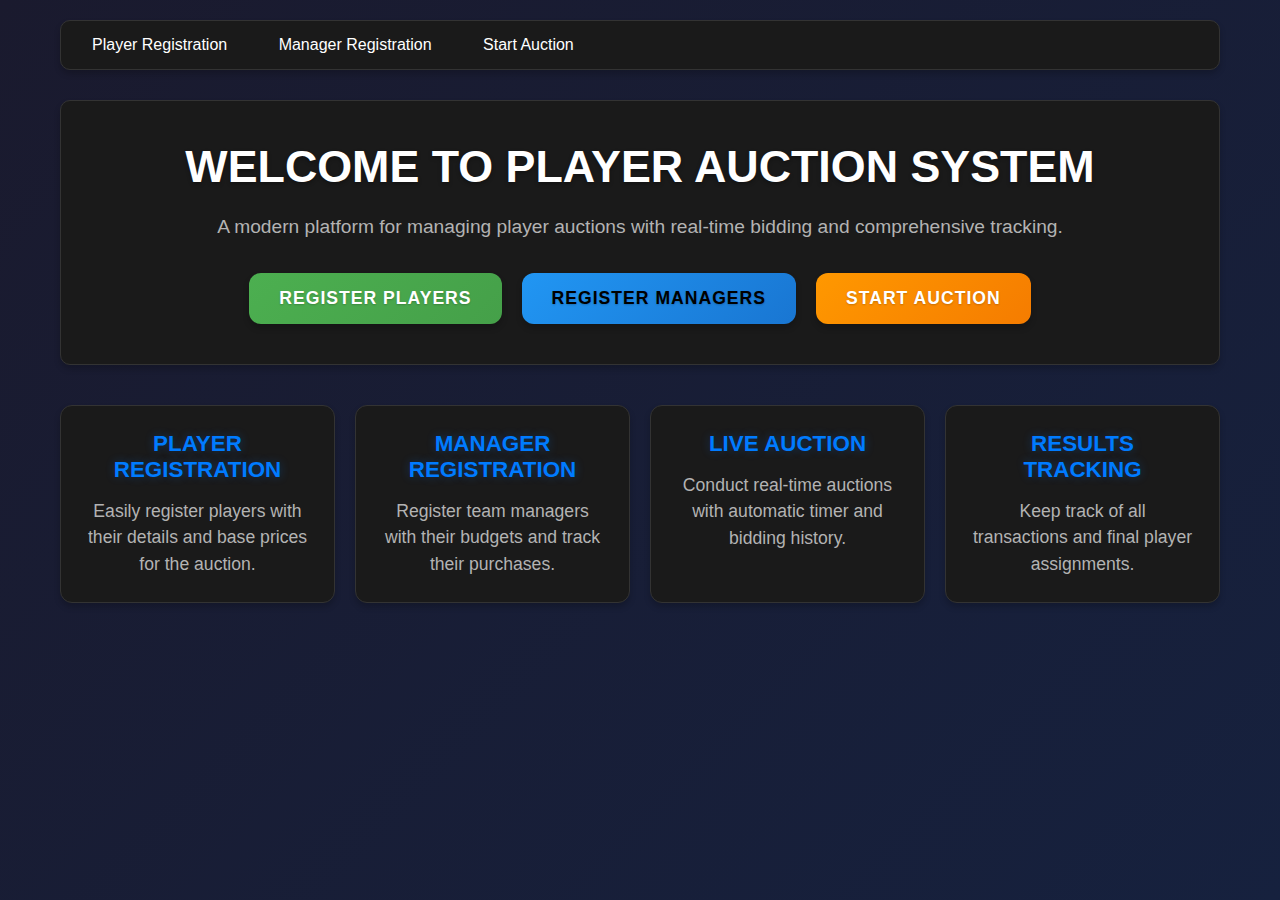
==== MY PROJECT/index.html @ 42013368 "added index.html" ====
<!DOCTYPE html>
<html lang="en">
<head>
    <meta charset="UTF-8">
    <meta name="viewport" content="width=device-width, initial-scale=1.0">
    <title>Player Auction System</title>
    <link rel="stylesheet" href="styles.css">
    <style>
        .welcome-section {
            background: #1a1a1a;
            padding: 40px;
            border-radius: 10px;
            text-align: center;
            margin: 20px 0;
            border: 1px solid #333333;
            box-shadow: 0 4px 6px rgba(0, 0, 0, 0.2);
        }

        .welcome-section h1 {
            color: #ffffff;
            font-size: 2.8em;
            margin-bottom: 20px;
            text-shadow: 0 2px 4px rgba(0, 0, 0, 0.3);
        }

        .welcome-section p {
            color: #b3b3b3;
            font-size: 1.2em;
            margin-bottom: 30px;
            line-height: 1.6;
        }

        .features-grid {
            display: grid;
            grid-template-columns: repeat(auto-fit, minmax(250px, 1fr));
            gap: 20px;
            margin-top: 40px;
        }

        .feature-card {
            background: #1a1a1a;
            padding: 25px;
            border-radius: 12px;
            text-align: center;
            border: 1px solid #333333;
            transition: all 0.3s ease;
            box-shadow: 0 4px 6px rgba(0, 0, 0, 0.2);
        }

        .feature-card:hover {
            transform: translateY(-5px);
            box-shadow: 0 6px 12px rgba(0, 0, 0, 0.3);
            border-color: #444444;
        }

        .feature-card h3 {
            color: #007bff;
            margin-bottom: 15px;
            font-size: 1.4em;
            text-shadow: 0 0 10px rgba(0, 123, 255, 0.3);
        }

        .feature-card p {
            color: #b3b3b3;
            line-height: 1.5;
            font-size: 1.1em;
        }

        .action-buttons {
            display: flex;
            justify-content: center;
            gap: 20px;
            margin-top: 30px;
            flex-wrap: wrap;
        }

        .action-button {
            text-decoration: none;
            padding: 15px 30px;
            border-radius: 12px;
            font-size: 1.1em;
            color: #ffffff;
            transition: all 0.3s ease;
            border: none;
            box-shadow: 0 4px 6px rgba(0, 0, 0, 0.2);
            text-shadow: 0 1px 2px rgba(0, 0, 0, 0.2);
            min-width: 200px;
        }

        .action-button:hover {
            transform: translateY(-2px);
            box-shadow: 0 6px 12px rgba(0, 0, 0, 0.3);
        }

        .btn-players {
            background: linear-gradient(135deg, #4CAF50, #45a049);
        }

        .btn-players:hover {
            background: linear-gradient(135deg, #45a049, #388e3c);
        }

        .btn-managers {
            background: linear-gradient(135deg, #2196F3, #1976D2);
            color: #000000;
            font-weight: bold;
        }

        .btn-managers:hover {
            background: linear-gradient(135deg, #1976D2, #1565C0);
            color: #000000;
        }

        .btn-auction {
            background: linear-gradient(135deg, #ff9800, #f57c00);
        }

        .btn-auction:hover {
            background: linear-gradient(135deg, #f57c00, #ef6c00);
        }

        /* Dark theme specific navigation */
        .navigation {
            background: #1a1a1a;
            padding: 15px;
            border-radius: 10px;
            margin-bottom: 30px;
            border: 1px solid #333333;
            box-shadow: 0 4px 6px rgba(0, 0, 0, 0.2);
        }

        .navigation a {
            color: #ffffff;
            text-decoration: none;
            padding: 8px 16px;
            margin-right: 15px;
            border-radius: 6px;
            transition: all 0.3s ease;
        }

        .navigation a:hover {
            background: #2d2d2d;
            color: #007bff;
        }
    </style>
    <link rel="stylesheet" href="https://cdnjs.cloudflare.com/ajax/libs/font-awesome/5.15.4/css/all.min.css">
</head>
<body>
    <div class="container">
        <nav class="navigation">
            <a href="player.html">Player Registration</a>
            <a href="manager.html">Manager Registration</a>
            <a href="auction.html">Start Auction</a>
        </nav>

        <div class="welcome-section">
            <h1>WELCOME TO PLAYER AUCTION SYSTEM</h1>
            <p>A modern platform for managing player auctions with real-time bidding and comprehensive tracking.</p>
            
            <div class="action-buttons">
                <a href="player.html" class="action-button btn-players">Register Players</a>
                <a href="manager.html" class="action-button btn-managers">Register Managers</a>
                <a href="auction.html" class="action-button btn-auction">Start Auction</a>
            </div>
        </div>

        <div class="features-grid">
            <div class="feature-card">
                <h3>PLAYER REGISTRATION</h3>
                <p>Easily register players with their details and base prices for the auction.</p>
            </div>
            <div class="feature-card">
                <h3>MANAGER REGISTRATION</h3>
                <p>Register team managers with their budgets and track their purchases.</p>
            </div>
            <div class="feature-card">
                <h3>LIVE AUCTION</h3>
                <p>Conduct real-time auctions with automatic timer and bidding history.</p>
            </div>
            <div class="feature-card">
                <h3>RESULTS TRACKING</h3>
                <p>Keep track of all transactions and final player assignments.</p>
            </div>
        </div>
    </div>
</body>
</html>
---- MY PROJECT/styles.css ----
/* Base styles */
* {
    margin: 0;
    padding: 0;
    box-sizing: border-box;
    font-family: 'Poppins', Arial, sans-serif;
}

body {
    background: linear-gradient(135deg, #1a1a2e 0%, #16213e 100%);
    color: #ffffff;
    margin: 0;
    padding: 0;
    opacity: 1;
    transition: opacity 0.3s ease-in-out;
    min-height: 100vh;
}

body.fade-out {
    opacity: 0;
}

.container {
    max-width: 1200px;
    margin: 0 auto;
    padding: 20px;
}

.section {
    margin: 20px 0;
    padding: 25px;
    border: none;
    border-radius: 15px;
    transition: all 0.3s ease-in-out;
    background: rgba(255, 255, 255, 0.1);
    backdrop-filter: blur(10px);
    box-shadow: 0 8px 32px 0 rgba(31, 38, 135, 0.37);
}

.section:hover {
    transform: translateY(-3px);
    box-shadow: 0 12px 40px 0 rgba(31, 38, 135, 0.45);
}

.form-group {
    display: flex;
    gap: 15px;
    margin-bottom: 20px;
    align-items: center;
}

input {
    padding: 12px;
    border: 2px solid rgba(255, 255, 255, 0.2);
    border-radius: 8px;
    background: rgba(255, 255, 255, 0.1);
    color: #ffffff;
    transition: all 0.3s ease;
}

input:focus {
    outline: none;
    border-color: #4CAF50;
    box-shadow: 0 0 10px rgba(76, 175, 80, 0.3);
}

button {
    padding: 12px 24px;
    background: linear-gradient(45deg, #4CAF50, #45a049);
    color: white;
    border: none;
    border-radius: 8px;
    cursor: pointer;
    transition: all 0.3s ease;
    font-weight: 600;
    text-transform: uppercase;
    letter-spacing: 1px;
}

button:hover {
    background: linear-gradient(45deg, #45a049, #4CAF50);
    transform: translateY(-2px);
    box-shadow: 0 5px 15px rgba(76, 175, 80, 0.4);
}

button:active {
    transform: translateY(0);
}

button:disabled {
    background: linear-gradient(45deg, #cccccc, #999999);
    cursor: not-allowed;
}

#timer {
    font-size: 64px;
    text-align: center;
    margin: 30px 0;
    color: #00ff88;
    text-shadow: 0 0 20px rgba(0, 255, 136, 0.5);
    font-weight: 700;
    animation: glow 1.5s ease-in-out infinite alternate;
}

@keyframes glow {
    from {
        text-shadow: 0 0 10px rgba(0, 255, 136, 0.5);
    }
    to {
        text-shadow: 0 0 20px rgba(0, 255, 136, 0.8);
    }
}

#currentPlayer {
    text-align: center;
    font-size: 28px;
    margin: 25px 0;
    color: #00ff88;
    text-shadow: 0 0 10px rgba(0, 255, 136, 0.3);
}

.manager-card, .player-card {
    padding: 20px;
    margin: 15px 0;
    border: none;
    border-radius: 12px;
    background: rgba(255, 255, 255, 0.1);
    backdrop-filter: blur(10px);
    transition: all 0.3s ease;
    animation: slideIn 0.5s ease-out;
}

.manager-card:hover, .player-card:hover {
    transform: translateY(-3px);
    box-shadow: 0 8px 25px rgba(0, 0, 0, 0.2);
}

@keyframes slideIn {
    from {
        opacity: 0;
        transform: translateY(20px);
    }
    to {
        opacity: 1;
        transform: translateY(0);
    }
}

#highestBidder {
    text-align: center;
    font-size: 24px;
    color: #00ff88;
    margin: 15px 0;
    text-shadow: 0 0 10px rgba(0, 255, 136, 0.3);
}

.result-item {
    padding: 15px;
    margin: 10px 0;
    background: rgba(255, 255, 255, 0.1);
    border-radius: 10px;
    backdrop-filter: blur(5px);
    transition: all 0.3s ease;
}

.result-item:hover {
    transform: translateX(5px);
    background: rgba(255, 255, 255, 0.15);
}

.auction-controls {
    display: flex;
    gap: 15px;
    justify-content: center;
    margin: 30px 0;
}

.auction-status {
    text-align: center;
    margin: 20px 0;
    font-size: 1.3em;
    color: #00ff88;
    text-shadow: 0 0 10px rgba(0, 255, 136, 0.3);
}

.current-player {
    background: rgba(255, 255, 255, 0.1);
    padding: 30px;
    border-radius: 15px;
    margin: 25px 0;
    text-align: center;
    backdrop-filter: blur(10px);
    box-shadow: 0 8px 32px 0 rgba(31, 38, 135, 0.37);
}

.timer {
    text-align: center;
    font-size: 1.8em;
    font-weight: bold;
    color: #00ff88;
    margin: 20px 0;
    text-shadow: 0 0 15px rgba(0, 255, 136, 0.5);
}

.bidding-section {
    display: flex;
    align-items: center;
    gap: 15px;
    margin: 20px 0;
    flex-wrap: wrap;
    justify-content: center;
}

.manager-select {
    padding: 12px;
    font-size: 1em;
    min-width: 220px;
    border-radius: 8px;
    background: rgba(255, 255, 255, 0.1);
    color: #ffffff;
    border: 2px solid rgba(255, 255, 255, 0.2);
    transition: all 0.3s ease;
}

.manager-select:focus {
    outline: none;
    border-color: #00ff88;
    box-shadow: 0 0 10px rgba(0, 255, 136, 0.3);
}

#bidAmount {
    padding: 12px;
    font-size: 1em;
    width: 180px;
    border-radius: 8px;
    background: rgba(255, 255, 255, 0.1);
    color: #ffffff;
    border: 2px solid rgba(255, 255, 255, 0.2);
}

#bidAmount:focus {
    outline: none;
    border-color: #00ff88;
    box-shadow: 0 0 10px rgba(0, 255, 136, 0.3);
}

.action-button {
    text-decoration: none;
    padding: 15px 35px;
    border-radius: 10px;
    font-size: 1.1em;
    background: linear-gradient(45deg, #4CAF50, #45a049);
    color: white;
    border: none;
    cursor: pointer;
    transition: all 0.3s ease;
    text-transform: uppercase;
    letter-spacing: 1px;
    font-weight: 600;
    display: inline-block;
}

.action-button:hover {
    transform: translateY(-2px);
    box-shadow: 0 5px 15px rgba(76, 175, 80, 0.4);
}

h1, h2, h3 {
    color: #00ff88;
    text-shadow: 0 0 10px rgba(0, 255, 136, 0.3);
    margin-bottom: 20px;
}

table {
    width: 100%;
    border-collapse: collapse;
    margin: 20px 0;
    background: rgba(255, 255, 255, 0.1);
    backdrop-filter: blur(10px);
    border-radius: 10px;
    overflow: hidden;
}

th, td {
    padding: 15px;
    text-align: left;
    border-bottom: 1px solid rgba(255, 255, 255, 0.1);
}

th {
    background: rgba(0, 255, 136, 0.1);
    color: #00ff88;
    font-weight: 600;
}

tr:hover {
    background: rgba(255, 255, 255, 0.05);
}

.hidden {
    display: none;
}

#timer {
    font-size: 48px;
    text-align: center;
    margin: 20px 0;
    color: #007bff;
    text-shadow: 2px 2px 4px rgba(0, 0, 0, 0.1);
    animation: pulse 1s infinite;
}

@keyframes pulse {
    0% {
        transform: scale(1);
    }
    50% {
        transform: scale(1.05);
    }
    100% {
        transform: scale(1);
    }
}

#currentPlayer {
    text-align: center;
    font-size: 24px;
    margin: 20px 0;
}

.manager-card, .player-card {
    padding: 10px;
    margin: 10px 0;
    border: 1px solid #ddd;
    border-radius: 4px;
    background-color: #383838;
    transition: all 0.2s ease-in-out;
    animation: fadeIn 0.5s ease-in-out;
}

@keyframes fadeIn {
    from {
        opacity: 0;
        transform: translateY(10px);
    }
    to {
        opacity: 1;
        transform: translateY(0);
    }
}

#highestBidder {
    text-align: center;
    font-size: 20px;
    color: #4CAF50;
    margin: 10px 0;
}

#soldPlayers, #unsoldPlayers {
    margin-top: 15px;
}

.result-item {
    padding: 10px;
    margin: 5px 0;
    background-color: #383838;
    border-radius: 4px;
}

.auction-controls {
    display: flex;
    gap: 10px;
    justify-content: center;
    margin: 20px 0;
}

.auction-status {
    text-align: center;
    margin: 15px 0;
    font-size: 1.2em;
    color: #1e3c72;
}

.current-player {
    background: #383838;
    padding: 20px;
    border-radius: 10px;
    margin: 20px 0;
    text-align: center;
}

.timer {
    text-align: center;
    font-size: 1.5em;
    font-weight: bold;
    color: #007bff;
    margin: 15px 0;
}

.bidding-section {
    display: flex;
    align-items: center;
    gap: 10px;
    margin: 15px 0;
    flex-wrap: wrap;
}

.manager-select {
    padding: 8px;
    font-size: 0.9em;
    min-width: 200px;
    border-radius: 4px;
    background: #ffffff;
    color: #000000;
    border: 1px solid #333333;
}

#bidAmount {
    padding: 8px;
    font-size: 0.9em;
    width: 150px;
    border-radius: 4px;
    background: #ffffff;
    color: #000000;
    border: 1px solid #333333;
}

.sold-btn, .unsold-btn {
    padding: 6px 12px;
    font-size: 0.9em;
    border: none;
    border-radius: 4px;
    cursor: pointer;
    font-weight: bold;
    margin-left: 10px;
    display: none;
}

.sold-btn {
    background: #4CAF50;
    color: #ffffff;
}

.unsold-btn {
    background: #ff9800;
    color: #000000;
}

.sold-btn:hover {
    background: #45a049;
}

.unsold-btn:hover {
    background: #f57c00;
}

.timer {
    font-size: 36px;
    font-weight: bold;
    color: #4CAF50;
    text-align: center;
    margin: 15px 0;
    padding: 10px;
    background: #1a1a1a;
    border-radius: 8px;
    border: 1px solid #333333;
}

.auction-main {
    display: grid;
    grid-template-columns: 2fr 1fr;
    gap: 20px;
    margin-top: 20px;
}

.auction-left, .auction-right {
    background: #383838;
    padding: 20px;
    border-radius: 10px;
    box-shadow: 0 2px 4px rgba(0, 0, 0, 0.1);
}

.bidding-history {
    margin-top: 20px;
    max-height: 300px;
    overflow-y: auto;
}

.bid-history-item {
    padding: 10px;
    border-bottom: 1px solid #eee;
}

.bid-history-item:last-child {
    border-bottom: none;
}

.managers-list {
    margin-bottom: 20px;
}

.manager-item {
    padding: 10px;
    background: #383838;
    border-radius: 5px;
    margin-bottom: 10px;
}

.auction-results {
    margin-top: 20px;
}

.auction-result-item {
    padding: 15px;
    background: #383838;
    border-radius: 5px;
    margin-bottom: 10px;
}

.auction-result-item.unsold {
    background: #383838;
}

.auction-result-item h4 {
    margin: 0 0 10px 0;
    color: #1e3c72;
}

.auction-result-item p {
    margin: 5px 0;
    color: #ffffff;
}

/* Status messages */
.warning {
    background-color: #dc3545;
    color: #ffffff;
    padding: 10px;
    border-radius: 5px;
    margin-bottom: 10px;
    border: 1px solid #ffeeba;
}

.success {
    background-color: #28a745;
    color: #ffffff;
    padding: 10px;
    border-radius: 5px;
    margin-bottom: 10px;
    border: 1px solid #c3e6cb;
}

/* Timer styles */
.timer {
    font-size: 24px;
    font-weight: bold;
    color: #007bff;
    text-align: center;
    margin: 10px 0;
}

/* Bidding section */
.bidding-section {
    display: flex;
    gap: 10px;
    margin: 20px 0;
}

.manager-select {
    flex: 1;
    padding: 8px;
    border: 1px solid #ddd;
    border-radius: 5px;
}

#bidAmount {
    flex: 1;
    padding: 8px;
    border: 1px solid #ddd;
    border-radius: 5px;
}

.current-player {
    background: #383838;
    padding: 15px;
    border-radius: 10px;
    margin-bottom: 20px;
}

.auction-status {
    font-size: 18px;
    color: #1e3c72;
    margin-bottom: 20px;
    text-align: center;
}

/* Navigation styles */
.navigation {
    margin-bottom: 20px;
    padding: 10px;
    background: #1a1a1a;
    border-radius: 5px;
    border: 1px solid #333333;
}

.navigation a {
    margin-right: 15px;
    text-decoration: none;
    color: #ffffff;
    padding: 5px 10px;
    border-radius: 3px;
}

.navigation a:hover {
    background: #2d2d2d;
}

/* Dashboard styles */
.auction-dashboard {
    background: #2d2d2d;
    padding: 20px;
    border-radius: 8px;
    border: 1px solid #404040;
}

.dashboard-header {
    margin-bottom: 20px;
}

.dashboard-grid {
    display: grid;
    grid-template-columns: 300px 1fr;
    gap: 20px;
}

.registered-section {
    background: #383838;
    padding: 15px;
    border-radius: 8px;
}

.auction-main {
    background: #383838;
    padding: 20px;
    border-radius: 8px;
    border: 1px solid #404040;
}

.current-player {
    background: #383838;
    padding: 15px;
    border-radius: 8px;
    margin-bottom: 15px;
}

.timer {
    font-size: 24px;
    text-align: center;
    margin: 15px 0;
    font-weight: bold;
    color: #007bff;
}

.bidding-section {
    display: flex;
    gap: 10px;
    margin-bottom: 20px;
}

.manager-select {
    flex-grow: 1;
    padding: 8px;
    border: 1px solid #ddd;
    border-radius: 4px;
}

#bidAmount {
    width: 150px;
    padding: 8px;
    border: 1px solid #ddd;
    border-radius: 4px;
}

.bidding-history {
    background: #383838;
    padding: 15px;
    border-radius: 8px;
    max-height: 300px;
    overflow-y: auto;
}

.bid-history-item {
    padding: 8px;
    border-bottom: 1px solid #eee;
}

.bid-history-item:last-child {
    border-bottom: none;
}

.auction-results {
    background: #383838;
    padding: 15px;
    border-radius: 8px;
    margin-top: 20px;
}

.auction-result-item {
    padding: 8px;
    border-bottom: 1px solid #eee;
}

.auction-result-item.unsold {
    color: #dc3545;
}

.players-list, .managers-list {
    margin-top: 20px;
}

.player-item, .manager-item {
    background: #1a1a1a;
    padding: 15px;
    border-radius: 8px;
    margin-bottom: 10px;
    box-shadow: 0 2px 4px rgba(0, 0, 0, 0.05);
    display: flex;
    justify-content: space-between;
    align-items: center;
    border: 1px solid #404040;
}

.player-info, .manager-info {
    flex-grow: 1;
}

.player-info p, .manager-info p {
    margin: 5px 0;
    color: #ffffff;
}

.remove-btn {
    background: #dc3545;
    color: white;
    border: none;
    padding: 5px 10px;
    border-radius: 3px;
    cursor: pointer;
}

.remove-btn:hover {
    background: #c82333;
}

.no-data {
    text-align: center;
    color: #b3b3b3;
    font-style: italic;
}

.warning {
    color: #dc3545;
    font-weight: bold;
}

.success {
    color: #28a745;
    font-weight: bold;
}

.form-container {
    background: #1a1a1a;
    padding: 20px;
    border-radius: 8px;
    margin-bottom: 20px;
    border: 1px solid #333333;
    box-shadow: 0 4px 6px rgba(0, 0, 0, 0.2);
}

.form-group {
    margin-bottom: 15px;
}

.form-group label {
    color: #ffffff;
    display: block;
    margin-bottom: 5px;
    font-weight: bold;
}

.form-group input,
.manager-select,
#bidAmount {
    background: #2d2d2d;
    color: #ffffff;
    border: 1px solid #333333;
    padding: 8px;
    width: 100%;
    border-radius: 4px;
}

.form-group input:focus,
.manager-select:focus,
#bidAmount:focus {
    border-color: #007bff;
    outline: none;
    box-shadow: 0 0 0 2px rgba(0, 123, 255, 0.25);
}

/* Button Colors */
.action-button.players {
    background-color: #4CAF50;
}

.action-button.players:hover {
    background-color: #45a049;
}

.action-button.managers {
    background-color: #2196F3;
}

.action-button.managers:hover {
    background-color: #1976D2;
}

.action-button.auction {
    background-color: #ff9800;
}

.action-button.auction:hover {
    background-color: #f57c00;
}

.action-button {
    text-decoration: none;
    padding: 15px 30px;
    border-radius: 8px;
    font-size: 1.1em;
    color: #ffffff;
    transition: all 0.3s ease;
    border: none;
    box-shadow: 0 4px 6px rgba(0, 0, 0, 0.2);
}

.action-button:hover {
    transform: translateY(-2px);
    box-shadow: 0 6px 8px rgba(0, 0, 0, 0.3);
}

.btn-players {
    background-color: #4CAF50;
    color: #000000;
    font-weight: bold;
    text-shadow: none;
}

.btn-players:hover {
    background-color: #45a049;
    color: #000000;
}

.btn-managers {
    background-color: #2196F3;
    color: #000000;
    font-weight: bold;
    text-shadow: none;
}

.btn-managers:hover {
    background-color: #1976D2;
    color: #000000;
}

.btn-auction {
    background-color: #ff9800;
    color: #ffffff;
    text-shadow: 0 1px 2px rgba(0, 0, 0, 0.2);
}

.btn-auction:hover {
    background-color: #f57c00;
    color: #ffffff;
}

/* Scrollbar Styling */
::-webkit-scrollbar {
    width: 8px;
}

::-webkit-scrollbar-track {
    background: #1a1a1a;
    border-radius: 4px;
}

::-webkit-scrollbar-thumb {
    background: #333333;
    border-radius: 4px;
}

::-webkit-scrollbar-thumb:hover {
    background: #444444;
}

/* Selection */
::selection {
    background: #007bff;
    color: #ffffff;
}

/* Welcome Section */
.welcome-section {
    background: #1a1a1a;
    padding: 40px;
    border-radius: 10px;
    text-align: center;
    margin: 20px 0;
    border: 1px solid #333333;
    box-shadow: 0 4px 6px rgba(0, 0, 0, 0.2);
}

/* Feature Cards */
.feature-card {
    background: #1a1a1a;
    padding: 20px;
    border-radius: 8px;
    text-align: center;
    border: 1px solid #333333;
    transition: transform 0.3s ease, box-shadow 0.3s ease;
    box-shadow: 0 2px 4px rgba(0, 0, 0, 0.2);
}

.feature-card:hover {
    transform: translateY(-5px);
    box-shadow: 0 4px 8px rgba(0, 0, 0, 0.3);
}

.feature-card h3 {
    color: #007bff;
    margin-bottom: 15px;
}

.feature-card p {
    color: #b3b3b3;
}

/* Status colors */
.warning { 
    color: #dc3545; 
    text-shadow: 0 0 10px rgba(220, 53, 69, 0.5);
}

.success { 
    color: #28a745; 
    text-shadow: 0 0 10px rgba(40, 167, 69, 0.5);
}

.no-data { 
    color: #b3b3b3; 
}
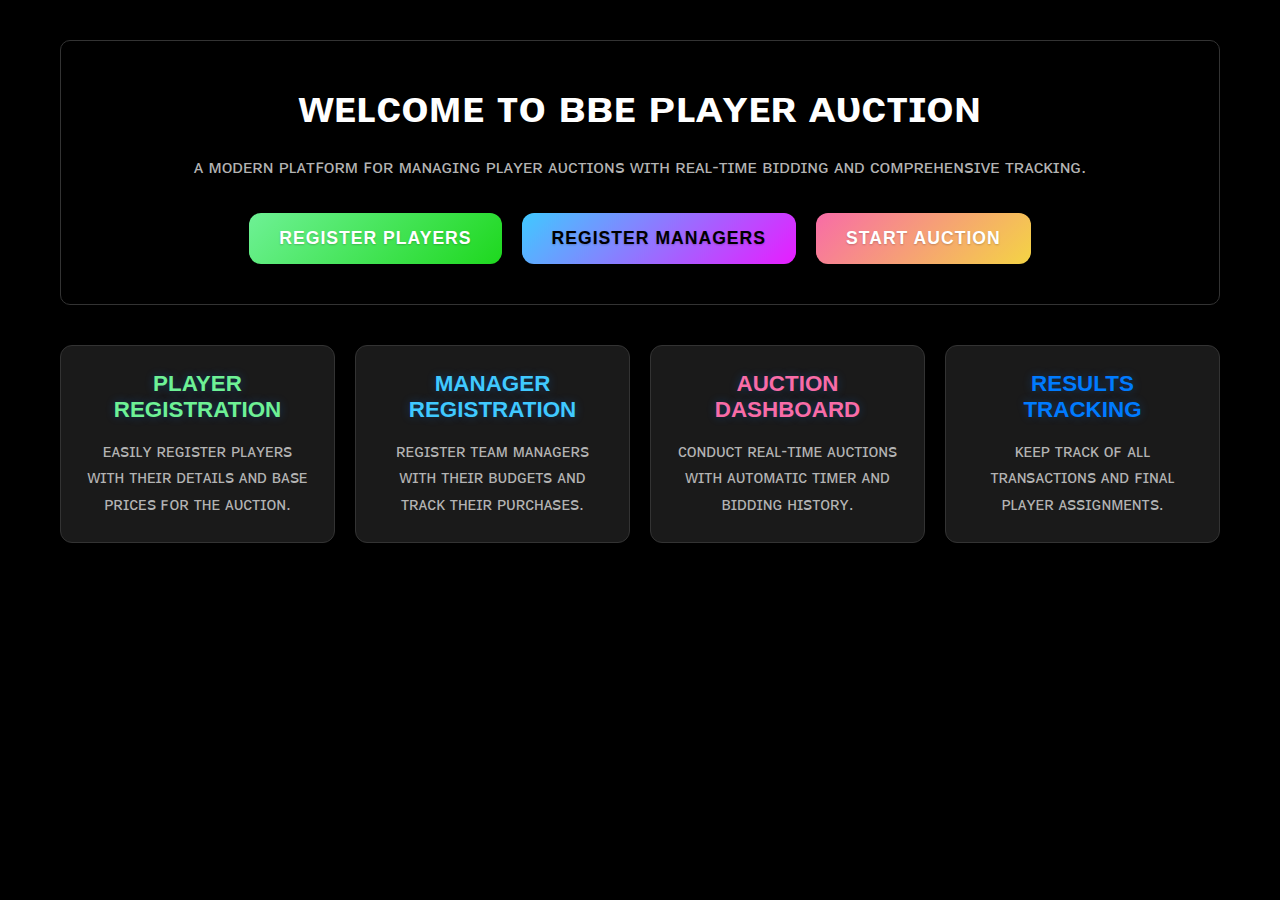
==== commit e27ba2f2: "Add files via upload" ====
--- a/MY PROJECT/index.html
+++ b/MY PROJECT/index.html
@@ -6,9 +6,15 @@
     <title>Player Auction System</title>
     <link rel="stylesheet" href="styles.css">
     <style>
+        .container {
+            max-width: 1200px;
+            margin: 0 auto;
+            padding: 20px;
+        }
+
         .welcome-section {
-            background: #1a1a1a;
-            padding: 40px;
+            background: #000000;
+            padding: 40px 20px;
             border-radius: 10px;
             text-align: center;
             margin: 20px 0;
@@ -54,10 +60,21 @@
         }
 
         .feature-card h3 {
-            color: #007bff;
             margin-bottom: 15px;
             font-size: 1.4em;
             text-shadow: 0 0 10px rgba(0, 123, 255, 0.3);
+        }
+
+        .feature-card.players h3 {
+            color: #6ef195;
+        }
+
+        .feature-card.managers h3 {
+            color: #40c9ff;
+        }
+
+        .feature-card.auction h3 {
+            color: #f86ca7;
         }
 
         .feature-card p {
@@ -93,30 +110,30 @@
         }
 
         .btn-players {
-            background: linear-gradient(135deg, #4CAF50, #45a049);
+            background: linear-gradient(135deg, #6ef195,  #1ed81e);
         }
 
         .btn-players:hover {
-            background: linear-gradient(135deg, #45a049, #388e3c);
+            background: linear-gradient(135deg, #6ef195, #1ed81e);
         }
 
         .btn-managers {
-            background: linear-gradient(135deg, #2196F3, #1976D2);
+            background: linear-gradient(135deg, #40c9ff, #e81cff);
             color: #000000;
             font-weight: bold;
         }
 
         .btn-managers:hover {
-            background: linear-gradient(135deg, #1976D2, #1565C0);
-            color: #000000;
+            background: linear-gradient(135deg, #40c9ff, #e81cff);
+            color: #ffffff;
         }
 
         .btn-auction {
-            background: linear-gradient(135deg, #ff9800, #f57c00);
+            background: linear-gradient(135deg, #f86ca7, #f4d444);
         }
 
         .btn-auction:hover {
-            background: linear-gradient(135deg, #f57c00, #ef6c00);
+            background: linear-gradient(135deg, #f86ca7, #f4d444);
         }
 
         /* Dark theme specific navigation */
@@ -142,20 +159,69 @@
             background: #2d2d2d;
             color: #007bff;
         }
+
+        @media (max-width: 768px) {
+            .welcome-section {
+                padding: 30px 15px;
+            }
+
+            .welcome-section h1 {
+                font-size: 2em;
+            }
+
+            .welcome-section p {
+                font-size: 1em;
+                padding: 0 10px;
+            }
+
+            .action-buttons {
+                flex-direction: column;
+                align-items: center;
+            }
+
+            .action-button {
+                width: 100%;
+                max-width: 300px;
+                margin: 5px 0;
+            }
+
+            .features-grid {
+                grid-template-columns: 1fr;
+                padding: 0 10px;
+            }
+
+            .feature-card {
+                margin: 10px 0;
+            }
+        }
+
+        @media (max-width: 480px) {
+            .welcome-section h1 {
+                font-size: 1.6em;
+            }
+
+            .action-button {
+                font-size: 1em;
+                padding: 12px 20px;
+            }
+
+            .feature-card h3 {
+                font-size: 1.2em;
+            }
+
+            .feature-card p {
+                font-size: 0.9em;
+            }
+        }
     </style>
     <link rel="stylesheet" href="https://cdnjs.cloudflare.com/ajax/libs/font-awesome/5.15.4/css/all.min.css">
 </head>
 <body>
     <div class="container">
-        <nav class="navigation">
-            <a href="player.html">Player Registration</a>
-            <a href="manager.html">Manager Registration</a>
-            <a href="auction.html">Start Auction</a>
-        </nav>
-
         <div class="welcome-section">
-            <h1>WELCOME TO PLAYER AUCTION SYSTEM</h1>
-            <p>A modern platform for managing player auctions with real-time bidding and comprehensive tracking.</p>
+            <h1>ᴡᴇʟᴄᴏᴍᴇ ᴛᴏ ʙʙᴇ ᴘʟᴀʏᴇʀ ᴀᴜᴄᴛɪᴏɴ</h1>
+            <p>ᴀ ᴍᴏᴅᴇʀɴ ᴘʟᴀᴛꜰᴏʀᴍ ꜰᴏʀ ᴍᴀɴᴀɢɪɴɢ ᴘʟᴀʏᴇʀ ᴀᴜᴄᴛɪᴏɴꜱ ᴡɪᴛʜ ʀᴇᴀʟ-ᴛɪᴍᴇ ʙɪᴅᴅɪɴɢ ᴀɴᴅ ᴄᴏᴍᴘʀᴇʜᴇɴꜱɪᴠᴇ ᴛʀᴀᴄᴋɪɴɢ.
+            </p>
             
             <div class="action-buttons">
                 <a href="player.html" class="action-button btn-players">Register Players</a>
@@ -165,23 +231,23 @@
         </div>
 
         <div class="features-grid">
-            <div class="feature-card">
+            <div class="feature-card players">
                 <h3>PLAYER REGISTRATION</h3>
-                <p>Easily register players with their details and base prices for the auction.</p>
-            </div>
-            <div class="feature-card">
+                <p>ᴇᴀꜱɪʟʏ ʀᴇɢɪꜱᴛᴇʀ ᴘʟᴀʏᴇʀꜱ ᴡɪᴛʜ ᴛʜᴇɪʀ ᴅᴇᴛᴀɪʟꜱ ᴀɴᴅ ʙᴀꜱᴇ ᴘʀɪᴄᴇꜱ ꜰᴏʀ ᴛʜᴇ ᴀᴜᴄᴛɪᴏɴ.</p>
+            </div>
+            <div class="feature-card managers">
                 <h3>MANAGER REGISTRATION</h3>
-                <p>Register team managers with their budgets and track their purchases.</p>
-            </div>
-            <div class="feature-card">
-                <h3>LIVE AUCTION</h3>
-                <p>Conduct real-time auctions with automatic timer and bidding history.</p>
+                <p>ʀᴇɢɪꜱᴛᴇʀ ᴛᴇᴀᴍ ᴍᴀɴᴀɢᴇʀꜱ ᴡɪᴛʜ ᴛʜᴇɪʀ ʙᴜᴅɢᴇᴛꜱ ᴀɴᴅ ᴛʀᴀᴄᴋ ᴛʜᴇɪʀ ᴘᴜʀᴄʜᴀꜱᴇꜱ.</p>
+            </div>
+            <div class="feature-card auction">
+                <h3>AUCTION DASHBOARD</h3>
+                <p>ᴄᴏɴᴅᴜᴄᴛ ʀᴇᴀʟ-ᴛɪᴍᴇ ᴀᴜᴄᴛɪᴏɴꜱ ᴡɪᴛʜ ᴀᴜᴛᴏᴍᴀᴛɪᴄ ᴛɪᴍᴇʀ ᴀɴᴅ ʙɪᴅᴅɪɴɢ ʜɪꜱᴛᴏʀʏ.</p>
             </div>
             <div class="feature-card">
                 <h3>RESULTS TRACKING</h3>
-                <p>Keep track of all transactions and final player assignments.</p>
+                <p>ᴋᴇᴇᴘ ᴛʀᴀᴄᴋ ᴏꜰ ᴀʟʟ ᴛʀᴀɴꜱᴀᴄᴛɪᴏɴꜱ ᴀɴᴅ ꜰɪɴᴀʟ ᴘʟᴀʏᴇʀ ᴀꜱꜱɪɢɴᴍᴇɴᴛꜱ.</p>
             </div>
         </div>
     </div>
 </body>
-</html>
+</html>--- a/MY PROJECT/styles.css
+++ b/MY PROJECT/styles.css
@@ -7,7 +7,7 @@
 }
 
 body {
-    background: linear-gradient(135deg, #1a1a2e 0%, #16213e 100%);
+    background: #000000;
     color: #ffffff;
     margin: 0;
     padding: 0;
@@ -32,7 +32,7 @@
     border: none;
     border-radius: 15px;
     transition: all 0.3s ease-in-out;
-    background: rgba(255, 255, 255, 0.1);
+    background: rgb(0, 0, 0);
     backdrop-filter: blur(10px);
     box-shadow: 0 8px 32px 0 rgba(31, 38, 135, 0.37);
 }
@@ -60,13 +60,12 @@
 
 input:focus {
     outline: none;
-    border-color: #4CAF50;
+    border-color: #49cc4d;
     box-shadow: 0 0 10px rgba(76, 175, 80, 0.3);
 }
 
 button {
     padding: 12px 24px;
-    background: linear-gradient(45deg, #4CAF50, #45a049);
     color: white;
     border: none;
     border-radius: 8px;
@@ -75,20 +74,16 @@
     font-weight: 600;
     text-transform: uppercase;
     letter-spacing: 1px;
+    box-shadow: 0 4px 15px rgba(0, 0, 0, 0.2);
 }
 
 button:hover {
-    background: linear-gradient(45deg, #45a049, #4CAF50);
     transform: translateY(-2px);
-    box-shadow: 0 5px 15px rgba(76, 175, 80, 0.4);
-}
-
-button:active {
-    transform: translateY(0);
+    box-shadow: 0 6px 20px rgba(0, 0, 0, 0.3);
 }
 
 button:disabled {
-    background: linear-gradient(45deg, #cccccc, #999999);
+    background: linear-gradient(45deg, #333333, #222222);
     cursor: not-allowed;
 }
 
@@ -249,8 +244,8 @@
     padding: 15px 35px;
     border-radius: 10px;
     font-size: 1.1em;
-    background: linear-gradient(45deg, #4CAF50, #45a049);
-    color: white;
+    background: linear-gradient(145deg, #f141c5f1, #f141c5f1);
+    color: black;
     border: none;
     cursor: pointer;
     transition: all 0.3s ease;
@@ -437,21 +432,21 @@
 }
 
 .sold-btn {
-    background: #4CAF50;
-    color: #ffffff;
+    background: linear-gradient(145deg, #ff0000, #cc0000) !important;
+    color: white;
 }
 
 .unsold-btn {
-    background: #ff9800;
-    color: #000000;
+    background: linear-gradient(145deg, #f72585, #b5179e);
+    color: white;
 }
 
 .sold-btn:hover {
-    background: #45a049;
+    background: linear-gradient(145deg, #cc0000, #ff0000) !important;
 }
 
 .unsold-btn:hover {
-    background: #f57c00;
+    background: linear-gradient(145deg, #b5179e, #f72585);
 }
 
 .timer {
@@ -601,26 +596,83 @@
     background: #1a1a1a;
     border-radius: 5px;
     border: 1px solid #333333;
+    display: flex;
+    justify-content: space-between;
+    align-items: center;
 }
 
 .navigation a {
-    margin-right: 15px;
+    margin: 0 10px;
     text-decoration: none;
     color: #ffffff;
-    padding: 5px 10px;
-    border-radius: 3px;
-}
-
-.navigation a:hover {
-    background: #2d2d2d;
+    padding: 8px 15px;
+    border-radius: 5px;
+    transition: all 0.3s ease;
+    border: 1px solid #333333;
+}
+
+.navigation a:nth-child(1) {
+    box-shadow: 0 0 5px #ffffff;  /* Red shadow */
+}
+
+.navigation a:nth-child(2) {
+    box-shadow: 0 0 5px #ffffff;  /* Green shadow */
+}
+
+.navigation a:nth-child(3) {
+    box-shadow: 0 0 5px #ffffff;  /* Blue shadow */
+}
+
+.navigation a:nth-child(4) {
+    box-shadow: 0 0 5px #ffffff;  /* Yellow shadow */
+}
+
+.navigation a:hover,
+.navigation a.active {
+    background: #000000;
+    transform: translateY(-2px);
+}
+
+.navigation a:nth-child(1):hover,
+.navigation a:nth-child(1).active {
+    box-shadow: 0 0 10px #7ef29d;  /* Brighter red shadow on hover */
+}
+
+.navigation a:nth-child(2):hover,
+.navigation a:nth-child(2).active {
+    box-shadow: 0 0 10px #6bdfdb;  /* Brighter green shadow on hover */
+}
+
+.navigation a:nth-child(3):hover,
+.navigation a:nth-child(3).active {
+    box-shadow: 0 0 10px #19b0ec;  /* Brighter blue shadow on hover */
+}
+
+.navigation a:nth-child(4):hover,
+.navigation a:nth-child(4).active {
+    box-shadow: 0 0 10px #e4e95d;  /* Brighter yellow shadow on hover */
+}
+
+@media (max-width: 768px) {
+    .navigation {
+        flex-direction: column;
+        gap: 10px;
+    }
+
+    .navigation a {
+        width: 100%;
+        margin: 2px 0;
+        text-align: center;
+    }
 }
 
 /* Dashboard styles */
 .auction-dashboard {
-    background: #2d2d2d;
-    padding: 20px;
-    border-radius: 8px;
-    border: 1px solid #404040;
+    background: #000000;
+    padding: 25px;
+    border-radius: 12px;
+    border: 1px solid #1a1a1a;
+    box-shadow: 0 8px 16px rgba(0, 0, 0, 0.4);
 }
 
 .dashboard-header {
@@ -634,20 +686,21 @@
 }
 
 .registered-section {
-    background: #383838;
+    background: #000000;
     padding: 15px;
     border-radius: 8px;
+    border: 1px solid #1a1a1a;
 }
 
 .auction-main {
-    background: #383838;
+    background: #000000;
     padding: 20px;
     border-radius: 8px;
     border: 1px solid #404040;
 }
 
 .current-player {
-    background: #383838;
+    background: #000000;
     padding: 15px;
     border-radius: 8px;
     margin-bottom: 15px;
@@ -915,7 +968,7 @@
     border-radius: 10px;
     text-align: center;
     margin: 20px 0;
-    border: 1px solid #333333;
+    border: 1px solid #cfcdcd;
     box-shadow: 0 4px 6px rgba(0, 0, 0, 0.2);
 }
 
@@ -958,3 +1011,184 @@
 .no-data { 
     color: #b3b3b3; 
 }
+
+/* Responsive Design */
+@media screen and (max-width: 768px) {
+    .container {
+        padding: 10px;
+    }
+
+    .section {
+        padding: 15px;
+        margin: 15px 0;
+    }
+
+    .form-group {
+        flex-direction: column;
+        gap: 10px;
+        align-items: stretch;
+    }
+
+    #timer {
+        font-size: 48px;
+        margin: 20px 0;
+    }
+
+    #currentPlayer {
+        font-size: 24px;
+        margin: 20px 0;
+    }
+
+    .auction-controls {
+        flex-direction: column;
+        gap: 10px;
+    }
+
+    button {
+        width: 100%;
+        padding: 15px;
+    }
+
+    input {
+        width: 100%;
+    }
+
+    .bidding-section {
+        flex-direction: column;
+    }
+
+    .manager-card, .player-card {
+        padding: 15px;
+        margin: 10px 0;
+    }
+}
+
+@media screen and (max-width: 480px) {
+    #timer {
+        font-size: 36px;
+    }
+
+    #currentPlayer {
+        font-size: 20px;
+    }
+
+    .section {
+        padding: 12px;
+        margin: 10px 0;
+    }
+}
+
+@media screen and (max-width: 768px) {
+    .container {
+        padding: 8px;
+    }
+
+    .auction-dashboard {
+        padding: 12px;
+        margin: 8px 0;
+    }
+
+    .registered-section {
+        padding: 12px;
+        max-height: 400px;
+    }
+
+    .auction-main {
+        padding: 12px;
+    }
+
+    .player-info, .manager-info {
+        padding: 10px;
+        margin: 6px 0;
+        font-size: 0.9em;
+    }
+
+    .bidding-history {
+        max-height: 300px;
+        overflow-y: auto;
+    }
+
+    h2 {
+        font-size: 1.4em;
+        margin-bottom: 12px;
+    }
+
+    h3 {
+        font-size: 1.2em;
+        margin-bottom: 10px;
+    }
+
+    .timer {
+        font-size: 24px;
+        margin: 10px 0;
+    }
+
+    #currentPlayer {
+        font-size: 20px;
+        margin: 15px 0;
+    }
+
+    #highestBidder {
+        font-size: 18px;
+        margin: 10px 0;
+    }
+}
+
+.start-auction-btn {
+    background: linear-gradient(145deg, #f8a902, #f3696e) !important;
+    color: #ffffff;
+    padding: 8px 15px;
+    font-size: 0.9em;
+    border: none;
+    border-radius: 6px;
+    cursor: pointer;
+    font-weight: bold;
+    transition: all 0.3s ease;
+}
+
+.start-auction-btn:hover {
+    background: linear-gradient(145deg, #f3696e, #f8a902) !important;
+    transform: translateY(-2px);
+}
+
+.next-player-btn {
+    background: linear-gradient(145deg, #6ef16e, #1ed81e) !important;
+    color: #000000;
+    padding: 8px 15px;
+    font-size: 0.9em;
+    border: none;
+    border-radius: 6px;
+    cursor: pointer;
+    font-weight: bold;
+    transition: all 0.3s ease;
+}
+
+.next-player-btn:hover {
+    background: linear-gradient(145deg, #1ed81e, #6ef16e) !important;
+    transform: translateY(-2px);
+}
+
+textarea#playerNames {
+    color: #000000;
+    background-color: #ffffff;
+    border: 1px solid #6bf772;
+    padding: 8px;
+    width: 100%;
+    border-radius: 4px;
+    font-size: 1em;
+    resize: none;
+}
+
+textarea#playerNames::placeholder {
+    color: #272323;
+}
+
+select#category {
+    width: 100%;
+    padding: 8px;
+    border: 1px solid #6bf772;
+    border-radius: 4px;
+    background-color: #ffffff;
+    color: #000000;
+    font-size: 1em;
+}